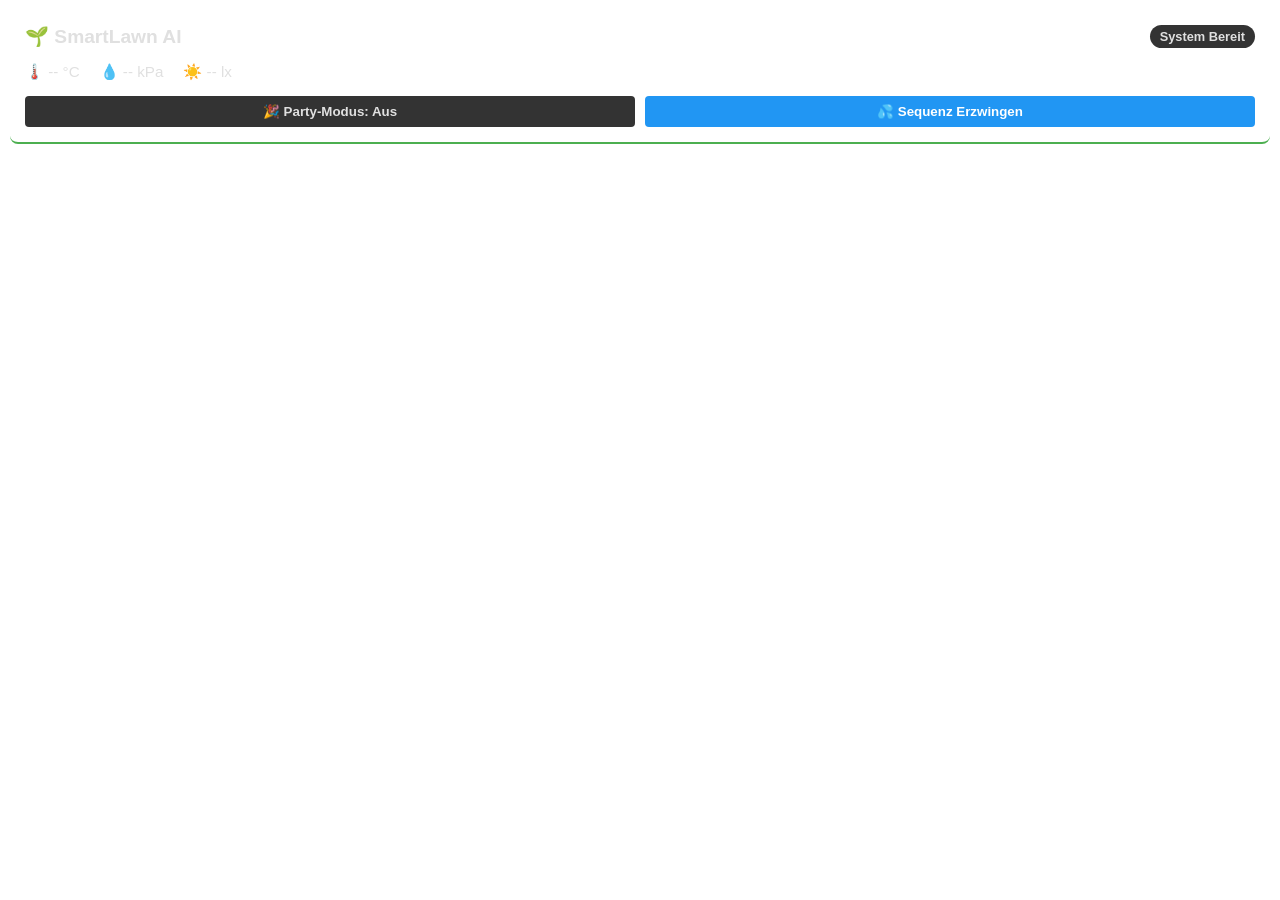
==== SmartLawnModul/widget/index.html @ 04169784 "Fix: Korrekte IP-Symcon 9.0 Modulstruktur angewendet" ====
<!DOCTYPE html>
<html lang="de">
<head>
    <meta charset="UTF-8">
    <meta name="viewport" content="width=device-width, initial-scale=1.0">
    <link rel="stylesheet" href="widget.css">
    <title>SmartLawn AI</title>
</head>
<body>
    <div class="dashboard">
        <header class="header">
            <div class="title-bar">
                <h2 class="title">🌱 SmartLawn AI</h2>
                <span id="global-status" class="badge">System Bereit</span>
            </div>
            
            <div class="climate-data">
                <div class="data-point">🌡️ <span id="val-temp">--</span> °C</div>
                <div class="data-point">💧 <span id="val-vpd">--</span> kPa</div>
                <div class="data-point">☀️ <span id="val-lux">--</span> lx</div>
            </div>

            <div class="controls">
                <button id="btn-party" class="btn" onclick="togglePartyMode()">🎉 Party-Modus: Aus</button>
                <button id="btn-force" class="btn btn-primary" onclick="triggerForceStart()">💦 Sequenz Erzwingen</button>
            </div>
        </header>

        <main class="zones-container" id="zones-container">
            </main>
    </div>

    <script src="app.js"></script>
</body>
</html>
---- SmartLawnModul/widget/widget.css ----
:root {
    --bg-color: transparent;
    --card-bg: rgba(255, 255, 255, 0.05);
    --text-main: #e0e0e0;
    --text-muted: #888;
    --accent: #4caf50;       /* Grün für Normal/Bereit */
    --accent-hover: #45a049;
    --info: #2196f3;         /* Blau für Wasser/Aktiv */
    --warning: #ff9800;      /* Orange für Warteschlange (QUEUED) */
    --danger: #f44336;       /* Rot für Hardware-Fehler */
    --border-radius: 8px;
}

body {
    margin: 0;
    padding: 10px;
    font-family: -apple-system, BlinkMacSystemFont, "Segoe UI", Roboto, Helvetica, Arial, sans-serif;
    background-color: var(--bg-color);
    color: var(--text-main);
    overflow-x: hidden;
}

.dashboard {
    display: flex;
    flex-direction: column;
    gap: 15px;
}

/* --- HEADER BEREICH --- */
.header {
    background: var(--card-bg);
    padding: 15px;
    border-radius: var(--border-radius);
    border-bottom: 2px solid var(--accent);
}

.title-bar {
    display: flex;
    justify-content: space-between;
    align-items: center;
    margin-bottom: 15px;
}

.title {
    margin: 0;
    font-size: 1.2rem;
    font-weight: 600;
}

.badge {
    background: #333;
    padding: 4px 10px;
    border-radius: 12px;
    font-size: 0.8rem;
    font-weight: bold;
}

.badge.active { background: var(--info); }
.badge.error { background: var(--danger); }

.climate-data {
    display: flex;
    gap: 20px;
    margin-bottom: 15px;
    font-size: 0.95rem;
    color: var(--text-main);
}

.controls {
    display: flex;
    gap: 10px;
}

.btn {
    background: #333;
    color: var(--text-main);
    border: none;
    padding: 8px 14px;
    border-radius: 4px;
    cursor: pointer;
    transition: background 0.2s;
    font-weight: bold;
    flex: 1;
}

.btn:hover { background: #444; }
.btn-primary { background: var(--info); color: white; }
.btn-primary:hover { background: #1976d2; }
.btn-active { background: var(--warning); color: #000; }

/* --- ZONEN BEREICH (GRID) --- */
.zones-container {
    display: grid;
    grid-template-columns: repeat(auto-fit, minmax(220px, 1px));
    gap: 15px;
}

.zone-card {
    background: var(--card-bg);
    padding: 15px;
    border-radius: var(--border-radius);
    border-left: 4px solid var(--text-muted);
    transition: border-color 0.3s;
}

/* Dynamische Farben je nach Status der State Machine */
.zone-card[data-status="WATERING"] { border-left-color: var(--info); }
.zone-card[data-status="VERIFYING_START"] { border-left-color: var(--info); opacity: 0.8; }
.zone-card[data-status="QUEUED"] { border-left-color: var(--warning); }
.zone-card[data-status="HARDWARE_FEHLER"] { border-left-color: var(--danger); }

.zone-header {
    display: flex;
    justify-content: space-between;
    align-items: baseline;
    margin-bottom: 10px;
}

.zone-title {
    font-weight: bold;
    font-size: 1.1rem;
}

.zone-status-text {
    font-size: 0.8rem;
    text-transform: uppercase;
    color: var(--text-muted);
}

/* Fortschrittsbalken für Bodenfeuchte */
.progress-container {
    margin: 15px 0;
}

.progress-labels {
    display: flex;
    justify-content: space-between;
    font-size: 0.8rem;
    margin-bottom: 5px;
}

.progress-bar-bg {
    background: #222;
    height: 10px;
    border-radius: 5px;
    overflow: hidden;
    position: relative;
}

.progress-bar-fill {
    background: var(--info);
    height: 100%;
    width: 0%; 
    transition: width 0.5s ease-out;
}

/* Roter Marker für den Trockenstress-Schwellwert */
.progress-marker-start {
    position: absolute;
    top: 0;
    bottom: 0;
    width: 2px;
    background: var(--danger);
    z-index: 10;
}

.zone-stats {
    font-size: 0.85rem;
    color: var(--text-muted);
    display: flex;
    flex-direction: column;
    gap: 4px;
}
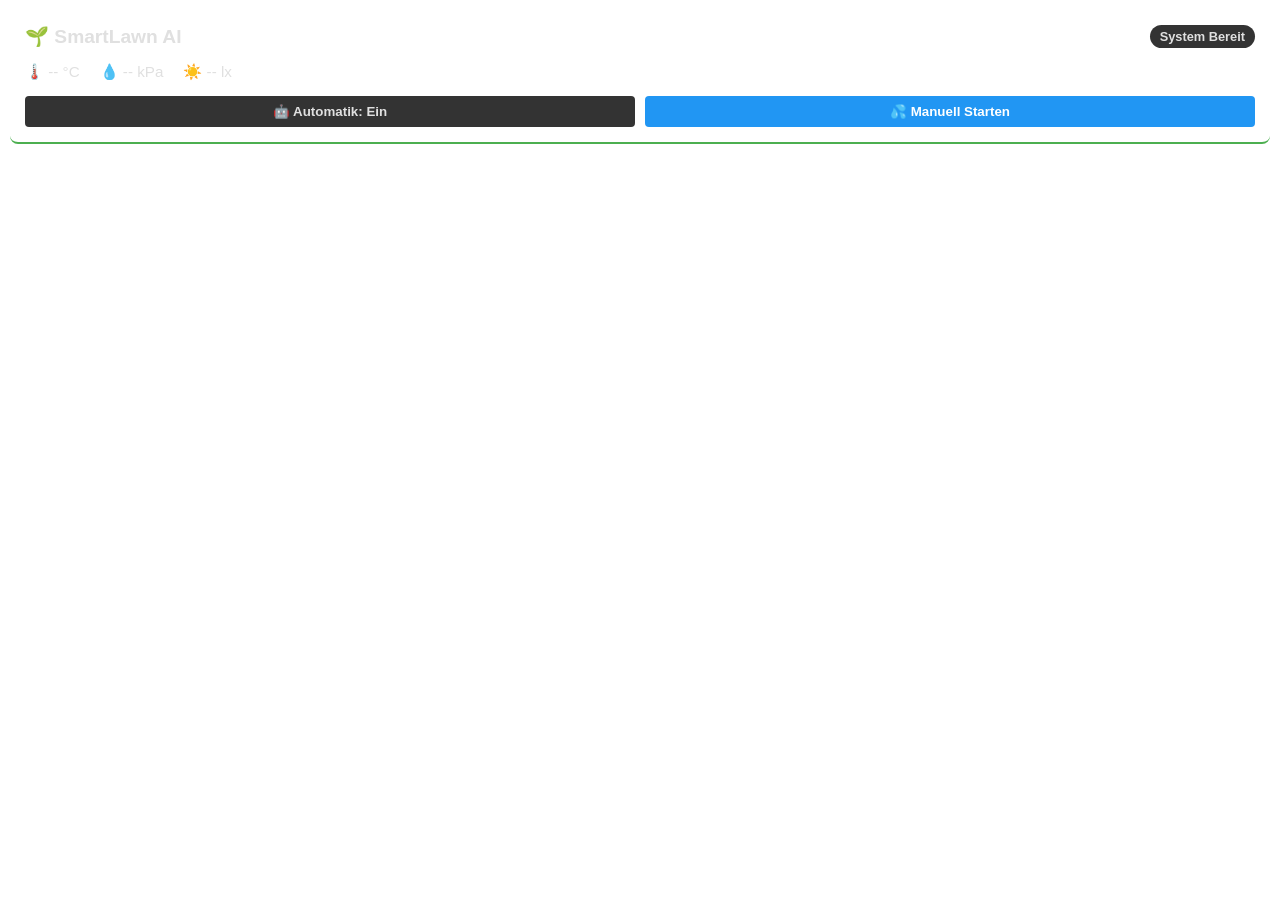
==== commit 76edf49f: "Feat: Manuelle Bewässerung und Automatik-Toggle implementiert" ====
--- a/SmartLawnModul/widget/index.html
+++ b/SmartLawnModul/widget/index.html
@@ -21,8 +21,8 @@
             </div>
 
             <div class="controls">
-                <button id="btn-party" class="btn" onclick="togglePartyMode()">🎉 Party-Modus: Aus</button>
-                <button id="btn-force" class="btn btn-primary" onclick="triggerForceStart()">💦 Sequenz Erzwingen</button>
+                <button id="btn-auto" class="btn" onclick="toggleAutomatic()">🤖 Automatik: Ein</button>
+                <button id="btn-force" class="btn btn-primary" onclick="triggerForceStart()">💦 Manuell Starten</button>
             </div>
         </header>
 
